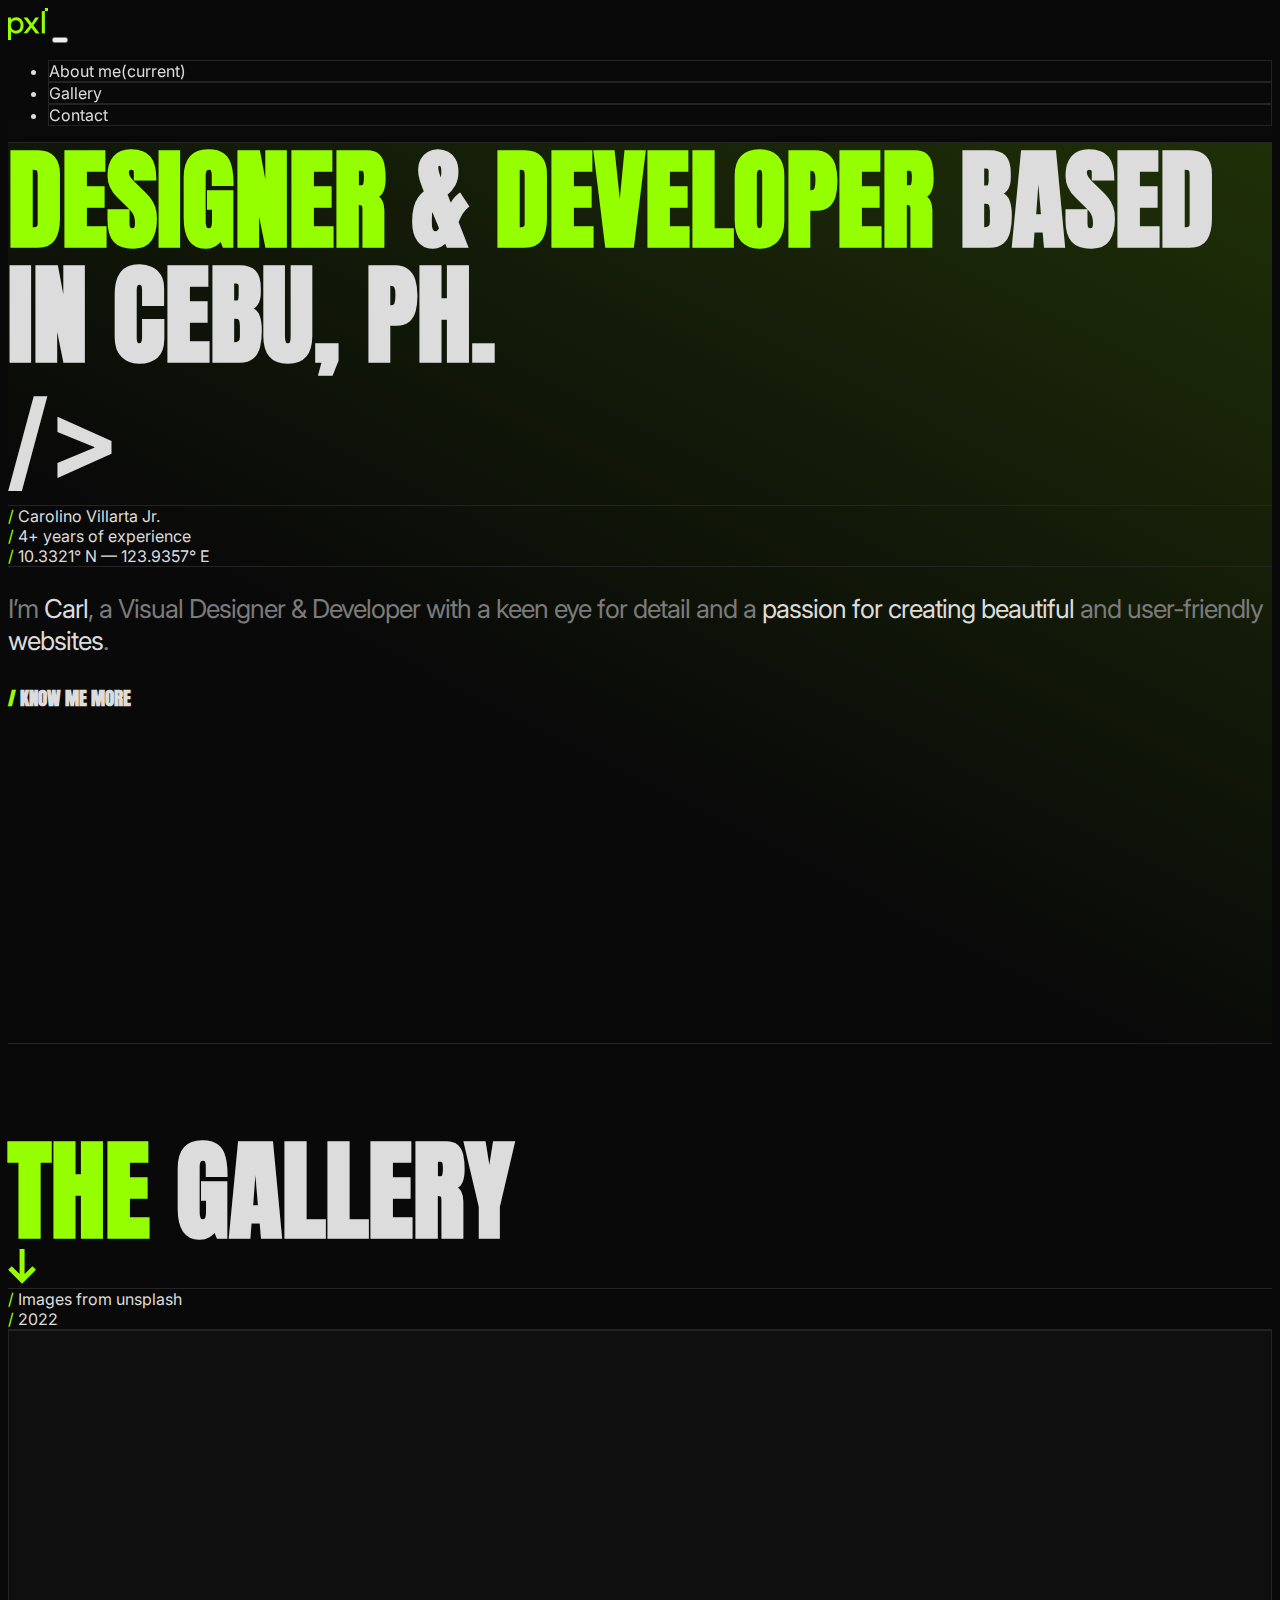
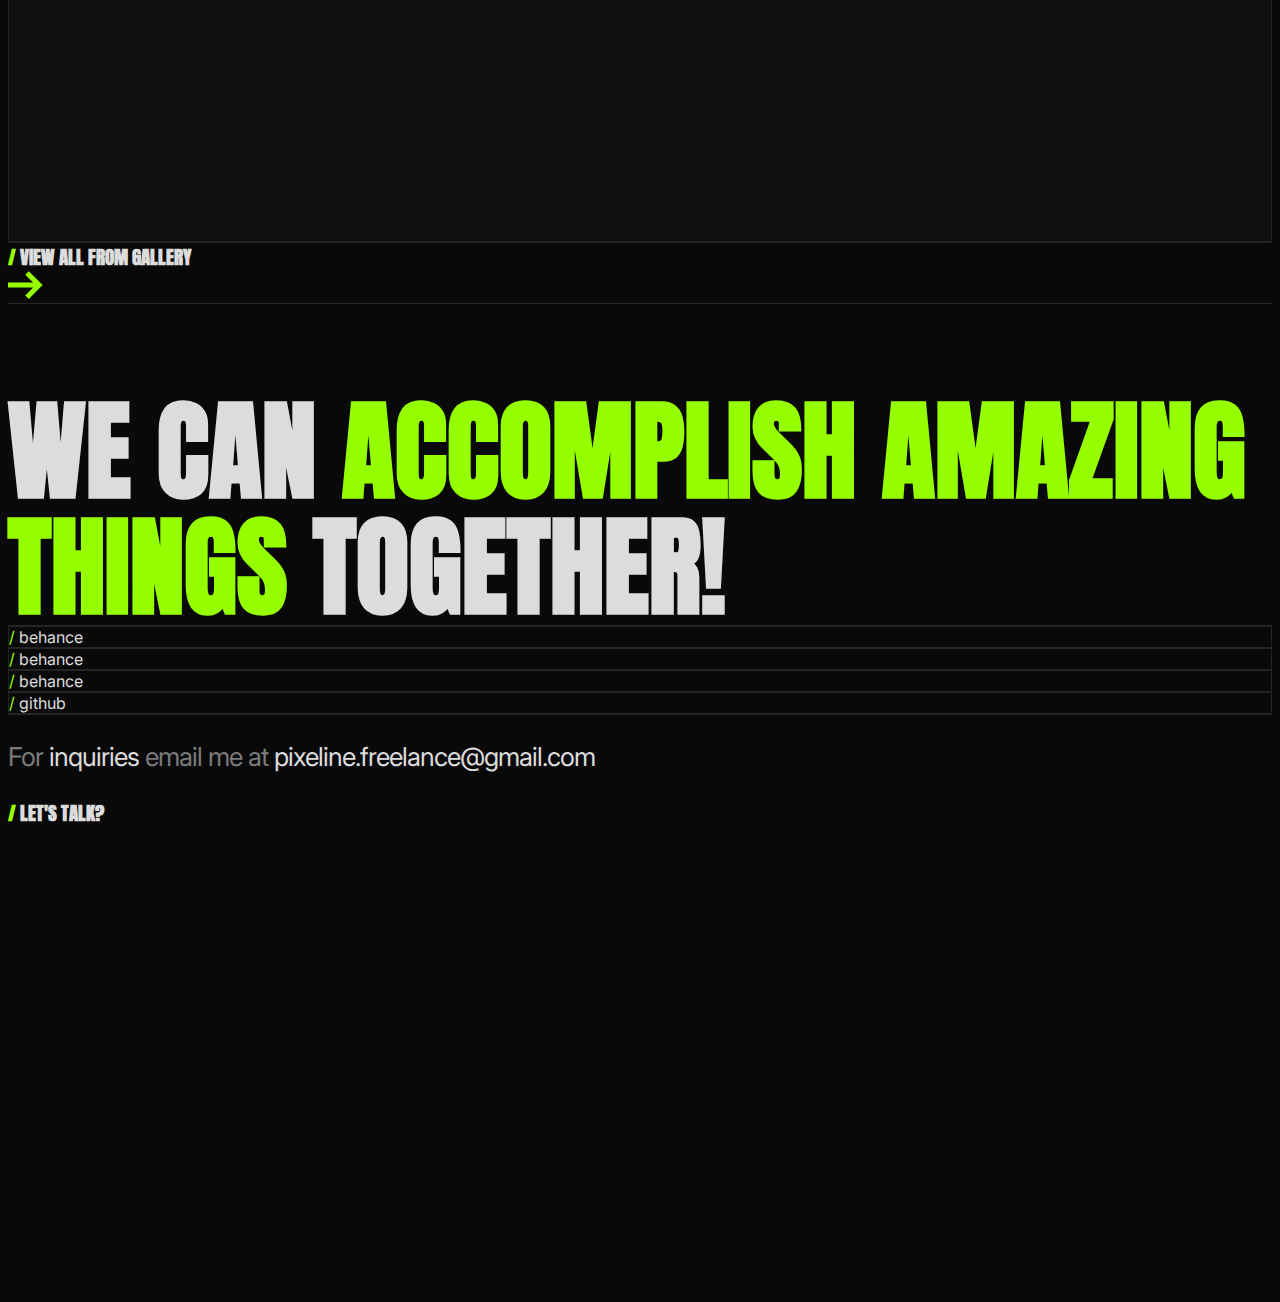
==== index.html @ 19b377ad "Added code" ====
<!DOCTYPE html>
<html>
  <head>
    <!-- Required meta tags -->
    <meta charset="utf-8" />
    <meta
      name="viewport"
      content="width=device-width, initial-scale=1, shrink-to-fit=no"
    />

    <!-- Bootstrap CSS -->
    <link
      rel="stylesheet"
      href="https://cdn.jsdelivr.net/npm/bootstrap@4.6.2/dist/css/bootstrap.min.css"
      integrity="sha384-xOolHFLEh07PJGoPkLv1IbcEPTNtaed2xpHsD9ESMhqIYd0nLMwNLD69Npy4HI+N"
      crossorigin="anonymous"
    />
    <!-- End of Bootstrap CSS -->

    <!-- Google font links -->
    <link rel="preconnect" href="https://fonts.googleapis.com" />
    <link rel="preconnect" href="https://fonts.gstatic.com" crossorigin />
    <link
      href="https://fonts.googleapis.com/css2?family=Inter:wght@400&display=swap"
      rel="stylesheet"
    />
    <link
      href="https://fonts.googleapis.com/css2?family=Anton&display=swap"
      rel="stylesheet"
    />
    <!-- End of Google font links -->

    <!-- Custom CSS -->
    <link rel="stylesheet" href="./style.css" />
    <!-- End of Custom CSS -->

    <title>Developer Portfolio</title>
  </head>
  <body>
    <!-- Navigation -->
    <nav
      class="navbar navbar-expand-lg navbar-dark border-bottom py-md-3 px-md-5 p-4 fixed-top"
    >
      <a class="navbar-brand" href="#"
        ><img src="./assets/icons/logo.svg" alt="Logo"
      /></a>
      <button
        class="navbar-toggler"
        type="button"
        data-toggle="collapse"
        data-target="#navbarNav"
        aria-controls="navbarNav"
        aria-expanded="false"
        aria-label="Toggle navigation"
      >
        <span class="navbar-toggler-icon"></span>
      </button>
      <div class="collapse navbar-collapse" id="navbarNav">
        <ul class="navbar-nav ml-auto text-uppercase">
          <li class="nav-item border rounded-pill px-2">
            <a class="nav-link" href="#"
              >About me<span class="sr-only">(current)</span></a
            >
          </li>
          <li class="nav-item border rounded-pill px-2">
            <a class="nav-link" href="#gallery">Gallery </a>
          </li>
          <li class="nav-item border rounded-pill px-2">
            <a class="nav-link" href="#contact">Contact</a>
          </li>
        </ul>
      </div>
    </nav>
    <!-- End of Navigation -->

    <!-- Landing page -->
    <section
      id="landing-page"
      class="d-flex flex-column justify-content-end border-bottom h-full"
    >
      <div class="">
        <!-- Big Heading -->
        <div class="p-md-5 p-4">
          <div class="d-flex justify-content-between align-items-center">
            <h1 class="text-wrap">
              <span class="color-primary">Designer</span> &
              <span class="color-primary">Developer</span>
              Based in Cebu, Ph.
            </h1>
            <span class="closing-tag d-none d-lg-inline">/></span>
          </div>
          <!-- <div class="d-flex justify-content-between align-items-center">
            <h1>Based in Cebu, Ph.</h1>
            
          </div> -->
        </div>
        <!-- End of Big Heading -->

        <!-- Details -->
        <div class="container-fluid text-uppercase">
          <div class="px-md-5 py-md-3 p-4 border-top-bottom row">
            <div class="col-md-3 p-0">
              <span class="color-primary">/</span> Carolino Villarta Jr.
            </div>
            <div class="col-md-6 px-0 px-md-3">
              <span class="color-primary">/</span> 4+ years of experience
            </div>
            <div class="col-md-3 text-md-right p-0">
              <span class="color-primary">/</span> 10.3321° N — 123.9357° E
            </div>
          </div>
        </div>
        <!-- End of Details -->

        <!-- Short Description -->
        <div class="container-fluid py-5">
          <div class="row px-md-5 px-4 d-flex align-items-center">
            <div class="col-lg-4 col-md-8 col-12 p-0">
              <p>
                I’m <span class="text-highlight">Carl</span>, a Visual Designer
                & Developer with a keen eye for detail and a
                <span class="text-highlight"
                  >passion for creating beautiful</span
                >
                and user-friendly <span class="text-highlight">websites</span>.
              </p>
            </div>
            <div class="col-lg-8 col-md-4 col-12 p-0">
              <h3 class="text-md-right">
                <a href=""><span class="color-primary">/</span> Know me more</a>
              </h3>
            </div>
          </div>
        </div>
        <!-- End of Short Description -->
      </div>

      <!-- <div class="text-banner">
        <h3 class="p-2">
          available for freelance work • available for freelance work •
          available for freelance work • available for freelance work •
          available for freelance work • available for freelance work •
        </h3>
      </div> -->
    </section>
    <!-- End of Landing page -->

    <!-- Gallery -->
    <section id="gallery" class="heading-padding">
      <div class="row p-md-5 p-4 d-flex align-items-center">
        <div class="col-md-6 col-12 pb-md-0 pb-3">
          <h1 class=""><span class="color-primary">the</span> gallery</h1>
        </div>
        <div class="col-md-6 d-none d-lg-inline text-md-right">
          <img src="./assets/icons/arrow-down.svg" alt="Arrow down" />
        </div>
      </div>

      <!-- Details -->
      <div class="container-fluid text-uppercase">
        <div class="px-md-5 py-md-3 p-4 border-top-bottom row">
          <div class="col-md-6 p-0">
            <span class="color-primary">/</span> Images from unsplash
          </div>

          <div class="col-md-6 text-md-right p-0">
            <span class="color-primary">/</span> 2022
          </div>
        </div>
      </div>
      <!-- End of Details -->

      <!-- Gallery Images -->
      <div class="container-fluid">
        <!-- row 1 -->
        <div class="row px-md-5 py-md-5">
          <div class="col-md-6 col-lg-3 p-lg-3 p-4">
            <div class="border gallery-card rounded d-flex p-4">
              <div class="w-100 h-100 bg-light rounded gallery-card-item">
                <img
                  class="img-fluid"
                  src="https://images.unsplash.com/photo-1643914543607-7f755947dd70?ixlib=rb-4.0.3&ixid=MnwxMjA3fDB8MHxwaG90by1wYWdlfHx8fGVufDB8fHx8&auto=format&fit=crop&w=764&q=80"
                  alt=""
                />
              </div>
            </div>
          </div>
          <div class="col-md-6 col-lg-3 p-lg-3 p-4">
            <div class="border gallery-card rounded d-flex p-4">
              <div class="w-100 h-100 bg-light rounded gallery-card-item">
                <img
                  class="img-fluid"
                  src="https://images.unsplash.com/photo-1650229785916-2cbfe89c72c8?ixlib=rb-4.0.3&ixid=MnwxMjA3fDB8MHxwaG90by1wYWdlfHx8fGVufDB8fHx8&auto=format&fit=crop&w=764&q=80"
                  alt=""
                />
              </div>
            </div>
          </div>
          <div class="col-md-6 col-lg-3 p-lg-3 p-4">
            <div class="border gallery-card rounded d-flex p-4">
              <div class="w-100 h-100 bg-light rounded gallery-card-item">
                <img
                  class="img-fluid"
                  src="https://images.unsplash.com/photo-1656761185428-951b06621492?ixlib=rb-4.0.3&ixid=MnwxMjA3fDB8MHxwaG90by1wYWdlfHx8fGVufDB8fHx8&auto=format&fit=crop&w=687&q=80"
                  alt=""
                />
              </div>
            </div>
          </div>
          <!-- End of row 1 -->

          <div class="col-md-6 col-lg-3 p-lg-3 p-4">
            <div class="border gallery-card rounded d-flex p-4">
              <div class="w-100 h-100 bg-light rounded gallery-card-item">
                <img
                  class="img-fluid"
                  src="https://images.unsplash.com/photo-1657456621506-76924543dbca?ixlib=rb-4.0.3&ixid=MnwxMjA3fDB8MHxwaG90by1wYWdlfHx8fGVufDB8fHx8&auto=format&fit=crop&w=880&q=80"
                  alt=""
                />
              </div>
            </div>
          </div>
          <div class="col-md-6 col-lg-3 p-lg-3 p-4">
            <div class="border gallery-card rounded d-flex p-4">
              <div class="w-100 h-100 bg-light rounded gallery-card-item">
                <img
                  class="img-fluid"
                  src="https://images.unsplash.com/photo-1658498042419-be460a938f93?ixlib=rb-4.0.3&ixid=MnwxMjA3fDB8MHxwaG90by1wYWdlfHx8fGVufDB8fHx8&auto=format&fit=crop&w=687&q=80"
                  alt=""
                />
              </div>
            </div>
          </div>
          <div class="col-md-6 col-lg-3 p-lg-3 p-4">
            <div class="border gallery-card rounded d-flex p-4">
              <div class="w-100 h-100 bg-light rounded gallery-card-item">
                <img
                  class="img-fluid"
                  src=" https://images.unsplash.com/photo-1679329614246-f099ba78c6aa?ixlib=rb-4.0.3&ixid=MnwxMjA3fDB8MHxwaG90by1wYWdlfHx8fGVufDB8fHx8&auto=format&fit=crop&w=687&q=80"
                  alt=""
                />
              </div>
            </div>
          </div>
          <div class="col-md-6 col-lg-3 p-lg-3 p-4">
            <div class="border gallery-card rounded d-flex p-4">
              <div class="w-100 h-100 bg-light rounded gallery-card-item">
                <img
                  class="img-fluid"
                  src=" https://images.unsplash.com/photo-1627012441283-79151a20adf6?ixlib=rb-4.0.3&ixid=MnwxMjA3fDB8MHxwaG90by1wYWdlfHx8fGVufDB8fHx8&auto=format&fit=crop&w=767&q=80"
                  alt=""
                />
              </div>
            </div>
          </div>
          <div class="col-md-6 col-lg-3 p-lg-3 p-4">
            <div class="border gallery-card rounded d-flex p-4">
              <div class="w-100 h-100 bg-light rounded gallery-card-item">
                <img
                  class="img-fluid"
                  src=" https://images.unsplash.com/photo-1650756697432-98d1a1448cab?ixlib=rb-4.0.3&ixid=MnwxMjA3fDB8MHxwaG90by1wYWdlfHx8fGVufDB8fHx8&auto=format&fit=crop&w=764&q=80"
                  alt=""
                />
              </div>
            </div>
          </div>
        </div>
      </div>
      <!-- End of Gallery Images -->

      <!-- Details -->
      <div class="container-fluid text-uppercase">
        <div
          class="px-md-5 py-md-4 p-4 border-top-bottom row d-flex justify-content-between"
        >
          <div class=""></div>
          <h3>
            <a href=""
              ><span class="color-primary">/</span> View all from gallery</a
            >
          </h3>
          <div class="">
            <img src="./assets/icons/arrow-right.svg" alt="Arrow down" />
          </div>
        </div>
      </div>
      <!-- End of Details -->
    </section>
    <!-- End of Gallery -->

    <!-- Contact -->
    <section
      id="contact"
      class="heading-padding d-flex flex-column justify-content-between h-full"
    >
      <div class="pb-5">
        <!-- Big Heading -->
        <div class="p-md-5 p-4">
          <h1 class="text-wrap text-center">
            We can
            <span class="color-primary">accomplish amazing things</span>
            together!
          </h1>

          <!-- <div class="d-flex justify-content-between align-items-center">
            <h1>Based in Cebu, Ph.</h1>
            
          </div> -->
        </div>
        <!-- End of Big Heading -->

        <!-- Details -->
        <div class="container-fluid text-uppercase">
          <div class="px-md-5 py-md-3 p-4 border-top-bottom row">
            <div class="col-md-6 col-12 text-md-right border p-0">
              <div class="mr-5">
                <span class="color-primary">/</span> behance
              </div>
            </div>
            <div class="col-md-6 col-12 text-md-right border p-0">
              <div class="mr-5">
                <span class="color-primary">/</span> behance
              </div>
            </div>
            <div class="col-md-6 col-12 text-md-right border p-0">
              <div class="mr-5">
                <span class="color-primary">/</span> behance
              </div>
            </div>
            <div class="col-md-6 col-12 text-md-right border p-0">
              <span class="color-primary">/</span> github
            </div>
          </div>
        </div>
        <!-- End of Details -->
      </div>

      <!-- Short Description -->
      <div class="container-fluid pb-5">
        <div class="row px-md-5 px-4 d-flex align-items-center">
          <div class="col-lg-4 col-md-8 col-12 p-0">
            <p>
              For <span class="text-highlight">inquiries</span> email me at
              <span class="text-highlight">pixeline.freelance@gmail.com</span>
            </p>
          </div>
          <div class="col-lg-8 col-md-4 col-12 p-0">
            <h3 class="text-md-right">
              <a href=""><span class="color-primary">/</span> Let's talk?</a>
            </h3>
          </div>
        </div>
      </div>
      <!-- End of Short Description -->
    </section>
    <!-- End of Contact -->

    <!-- Javascript Links -->
    <script
      src="https://cdn.jsdelivr.net/npm/jquery@3.5.1/dist/jquery.slim.min.js"
      integrity="sha384-DfXdz2htPH0lsSSs5nCTpuj/zy4C+OGpamoFVy38MVBnE+IbbVYUew+OrCXaRkfj"
      crossorigin="anonymous"
    ></script>
    <script
      src="https://cdn.jsdelivr.net/npm/bootstrap@4.6.2/dist/js/bootstrap.bundle.min.js"
      integrity="sha384-Fy6S3B9q64WdZWQUiU+q4/2Lc9npb8tCaSX9FK7E8HnRr0Jz8D6OP9dO5Vg3Q9ct"
      crossorigin="anonymous"
    ></script>
    <!-- End of Javascript Links -->
  </body>
</html>
---- style.css ----
/* CSS Variables */
:root {
  --dark: #090909;
  --light: #dcdcdc;
  --border: #242424;
  --primary: #95ff00;
  --muted: #7b7b7b;
  --image-card-bg: #0f0f0f;

  --border-value: 1px;

  --bg-image: url("./assets/backgrounds/gradient-bg.svg");
}
/* End of CSS variables */

*,
html {
  scroll-behavior: smooth !important;
}

body {
  background-color: var(--dark);
  font-family: "Inter", sans-serif;
  color: var(--light);
  overflow-x: hidden;
}

h1,
h2,
h3 {
  font-family: "Anton", sans-serif;
  text-transform: uppercase;
  margin: 0;
}

a {
  color: inherit;
  text-decoration: inherit;
  transition: all 0.5s ease-out;
}

a:hover {
  color: var(--primary);
  text-decoration: inherit;
}

p {
  font-size: 26px;
  color: var(--muted);
  line-height: 125%;
  letter-spacing: -1px;
}

h1 {
  font-size: clamp(70px, 8.5vw, 9vw);
  line-height: 106%;
}

/* Custom utility classes */
.color-primary {
  color: var(--primary);
}

.color-border {
  color: var(--border);
}

.color-muted {
  color: var(--muted);
}

.border-top-bottom {
  border-top: var(--border-value) solid var(--border) !important;
  border-bottom: var(--border-value) solid var(--border) !important;
}

.text-banner {
  background-color: var(--primary);
  color: var(--dark);
  white-space: nowrap;
}

.text-highlight {
  color: var(--light);
}

.h-full {
  min-height: 100vh;
}

.text-link {
  color: var(--border);
}

.closing-tag {
  font-family: "Inter", sans-serif;
  font-size: clamp(90px, 8.5vw, 9vw);
  font-weight: bold;
}

.heading-padding-xl {
  padding-top: 20vh;
}

.heading-padding {
  padding-top: 10vh;
}

.aspect-ration1x1 {
  aspect-ratio: 1 / 1;
}
/* End of Custom utility classes */

/* Navbar customization */
.navbar {
  background: transparent;
  backdrop-filter: blur(10px);
}

.nav-item:hover {
  background-color: var(--muted);
}

.navbar .nav-link {
  color: var(--light) !important;
}

.border {
  border: var(--border-value) solid var(--border) !important;
}

.border-bottom {
  border-bottom: var(--border-value) solid var(--border) !important;
}
/* End of Navbar customization */

/* Landing Page customization */
#landing-page {
  background: rgb(149, 255, 0);
  background: linear-gradient(
    207deg,
    rgba(149, 255, 0, 0.15730042016806722) 0%,
    rgba(9, 9, 9, 1) 63%
  );
}
/* End of Landing page customization */

/* Gallery customization */
.gallery-card {
  background-color: var(--image-card-bg);

  aspect-ratio: 1 / 1;
}

.gallery-card-item {
  overflow: hidden;
}
/* Gallery */
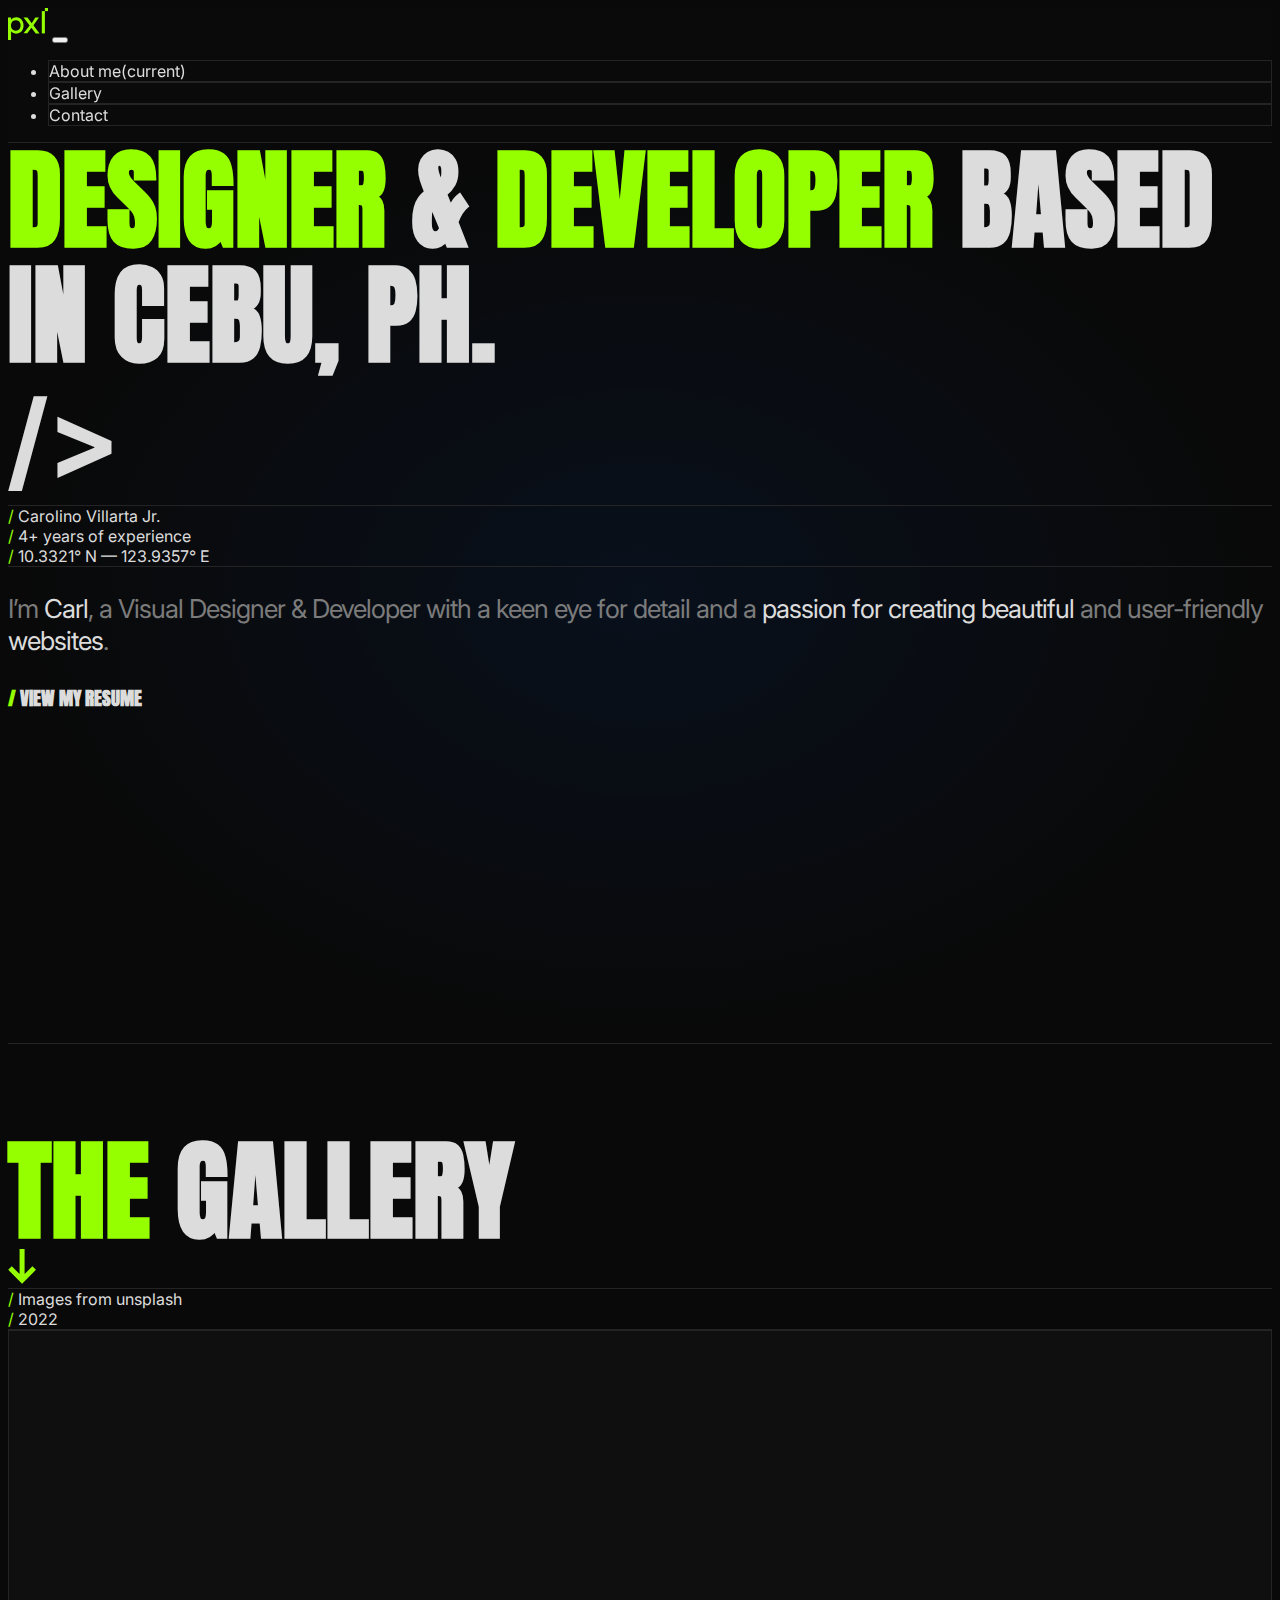
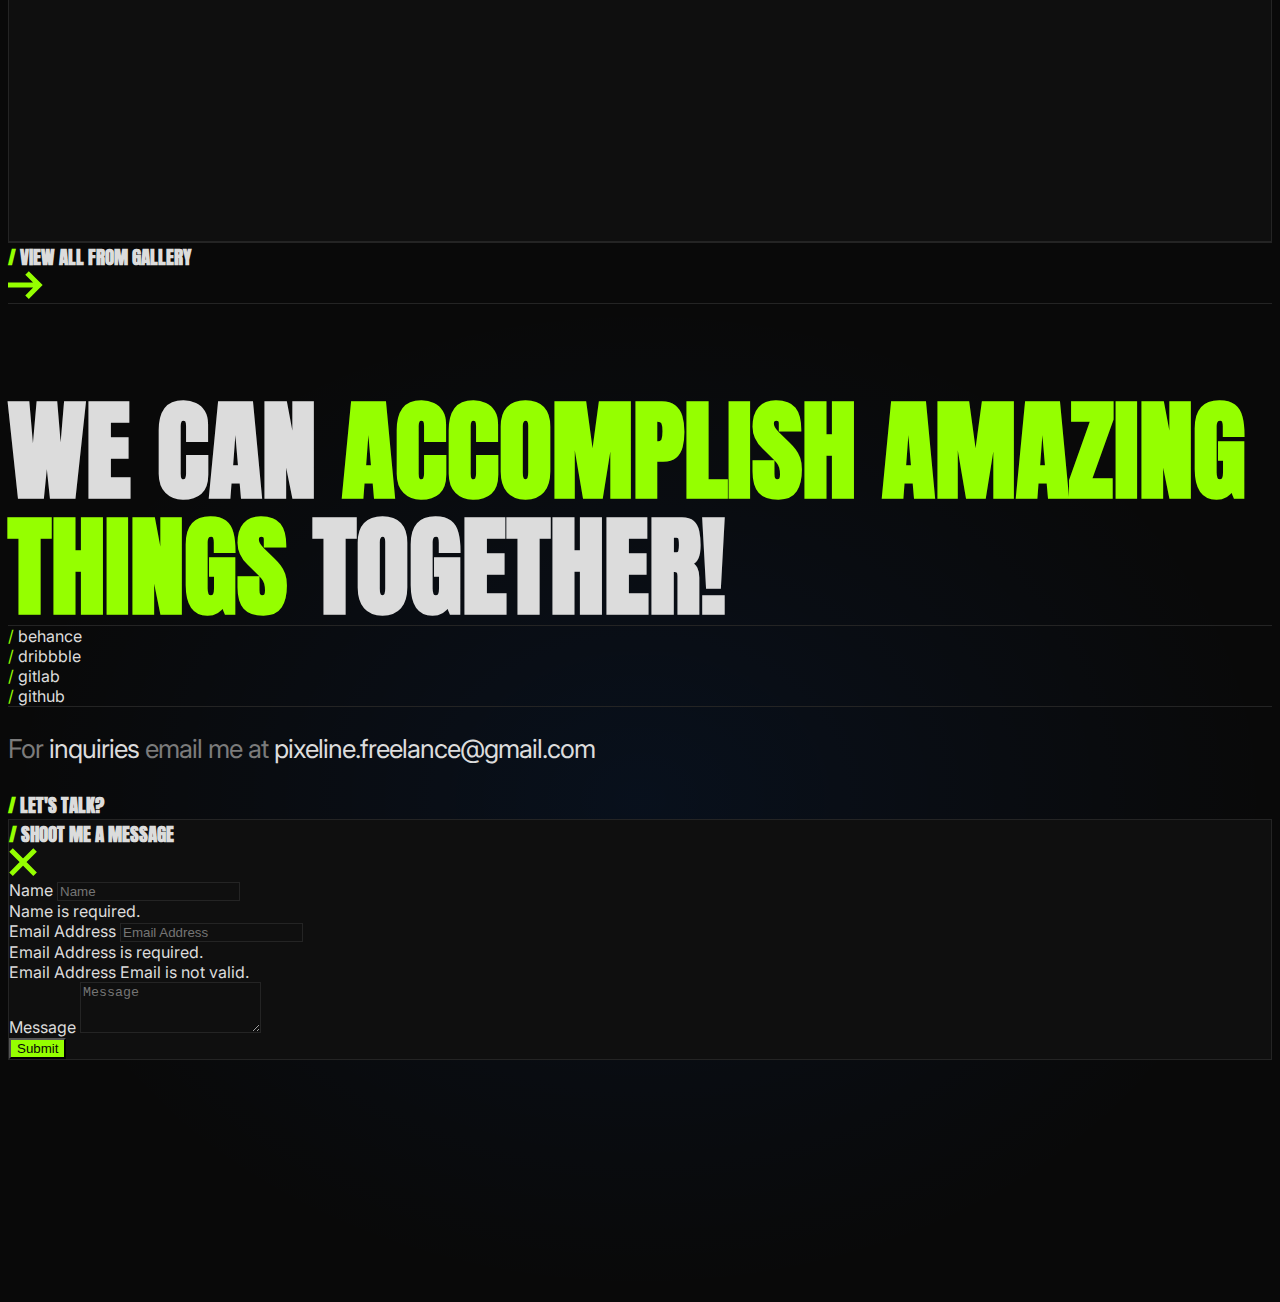
==== commit bcc15de6: "Few changes" ====
--- a/index.html
+++ b/index.html
@@ -73,16 +73,36 @@
     </nav>
     <!-- End of Navigation -->
 
-    <!-- Landing page -->
+    <!-- landing page section -->
+    <!-- <section id="landing-page">
+      <div
+        class="p-md-5 p-4 d-flex flex-column justify-content-end align-items-end h-full gradient-bg"
+      >
+        <div class="m-auto position-relative">
+          <h1 class="text-wrap main-heading text-center">
+            <span class="color-primary">hey</span> i'm Carl
+          </h1>
+          <h1 class="text-wrap main-heading text-center">
+            Glad<span class="color-primary"> You're here!</span>
+          </h1>
+
+          <div class="position-absolute ball">
+            <img class="img-fluid" src="./assets/backgrounds/ball.png" alt="" />
+          </div>
+        </div>
+      </div>
+    </section> -->
+    <!-- end of landing page section -->
+
+    <!-- About me page -->
     <section
-      id="landing-page"
-      class="d-flex flex-column justify-content-end border-bottom h-full"
+      class="gradient-bg d-flex flex-column justify-content-end border-bottom h-full"
     >
       <div class="">
         <!-- Big Heading -->
         <div class="p-md-5 p-4">
           <div class="d-flex justify-content-between align-items-center">
-            <h1 class="text-wrap">
+            <h1 class="text-wrap main-heading">
               <span class="color-primary">Designer</span> &
               <span class="color-primary">Developer</span>
               Based in Cebu, Ph.
@@ -106,7 +126,12 @@
               <span class="color-primary">/</span> 4+ years of experience
             </div>
             <div class="col-md-3 text-md-right p-0">
-              <span class="color-primary">/</span> 10.3321° N — 123.9357° E
+              <a
+                href="https://earth.google.com/web/search/mandaue+city+cebu/@10.345639,123.94501103,13.56508065a,18311.46739491d,35y,0h,0t,0r/data=CnwaUhJMCiUweDMzYTk5ODg5NjgwY2VlZmQ6MHhhOWY5MTFhMWY1ZGRhNTcyGZNGFnoOqiRAIQmbS7vi-15AKhFtYW5kYXVlIGNpdHkgY2VidRgCIAEiJgokCQo40Cu8qTVAEQk40Cu8qTXAGcBHt9jqihTAITOxWNbvPFvA"
+                target="_blank"
+                ><span class="color-primary">/</span> 10.3321° N — 123.9357°
+                E</a
+              >
             </div>
           </div>
         </div>
@@ -115,7 +140,7 @@
         <!-- Short Description -->
         <div class="container-fluid py-5">
           <div class="row px-md-5 px-4 d-flex align-items-center">
-            <div class="col-lg-4 col-md-8 col-12 p-0">
+            <div class="col-lg-4 col-md-12 col-12 p-0">
               <p>
                 I’m <span class="text-highlight">Carl</span>, a Visual Designer
                 & Developer with a keen eye for detail and a
@@ -125,16 +150,241 @@
                 and user-friendly <span class="text-highlight">websites</span>.
               </p>
             </div>
-            <div class="col-lg-8 col-md-4 col-12 p-0">
-              <h3 class="text-md-right">
-                <a href=""><span class="color-primary">/</span> Know me more</a>
+            <div class="col-lg-8 col-md-12 col-12 p-0 pt-lg-0 pt-4">
+              <h3 class="text-lg-right">
+                <a
+                  href="https://drive.google.com/drive/folders/1OAv6igCFu5bF5iJ3dt7A-VtAaoYeaQaH"
+                  target="_blank"
+                  ><span class="color-primary">/</span> View my resume</a
+                >
               </h3>
             </div>
           </div>
         </div>
         <!-- End of Short Description -->
       </div>
-
+    </section>
+    <!-- End of about me page -->
+
+    <!-- Gallery -->
+    <section id="gallery" class="heading-padding">
+      <div class="row p-md-5 p-4 d-flex align-items-center">
+        <div class="col-md-10 col-12 pb-md-0 pb-3">
+          <h1 class=""><span class="color-primary">the</span> gallery</h1>
+        </div>
+        <div class="col-md-2 d-none d-md-inline text-md-right">
+          <img
+            class="img-fluid"
+            src="./assets/icons/arrow-down.svg"
+            alt="Arrow down"
+          />
+        </div>
+      </div>
+
+      <!-- Details -->
+      <div class="container-fluid text-uppercase">
+        <div class="px-md-5 py-md-3 p-4 border-top-bottom row">
+          <div class="col-md-6 p-0">
+            <span class="color-primary">/</span> Images from unsplash
+          </div>
+
+          <div class="col-md-6 text-md-right p-0">
+            <span class="color-primary">/</span> 2022
+          </div>
+        </div>
+      </div>
+      <!-- End of Details -->
+
+      <!-- Gallery Images -->
+      <div class="container-fluid">
+        <!-- row 1 -->
+        <div class="row px-md-5 py-md-5">
+          <div class="col-md-6 col-lg-3 p-lg-3 p-4">
+            <div class="border gallery-card rounded d-flex p-4">
+              <div class="w-100 h-100 bg-light rounded gallery-card-item">
+                <img
+                  class="img-fluid"
+                  src="https://images.unsplash.com/photo-1643914543607-7f755947dd70?ixlib=rb-4.0.3&ixid=MnwxMjA3fDB8MHxwaG90by1wYWdlfHx8fGVufDB8fHx8&auto=format&fit=crop&w=764&q=80"
+                  alt=""
+                />
+              </div>
+            </div>
+          </div>
+          <div class="col-md-6 col-lg-3 p-lg-3 p-4">
+            <div class="border gallery-card rounded d-flex p-4">
+              <div class="w-100 h-100 bg-light rounded gallery-card-item">
+                <img
+                  class="img-fluid"
+                  src="https://images.unsplash.com/photo-1650229785916-2cbfe89c72c8?ixlib=rb-4.0.3&ixid=MnwxMjA3fDB8MHxwaG90by1wYWdlfHx8fGVufDB8fHx8&auto=format&fit=crop&w=764&q=80"
+                  alt=""
+                />
+              </div>
+            </div>
+          </div>
+          <div class="col-md-6 col-lg-3 p-lg-3 p-4">
+            <div class="border gallery-card rounded d-flex p-4">
+              <div class="w-100 h-100 bg-light rounded gallery-card-item">
+                <img
+                  class="img-fluid"
+                  src="https://images.unsplash.com/photo-1656761185428-951b06621492?ixlib=rb-4.0.3&ixid=MnwxMjA3fDB8MHxwaG90by1wYWdlfHx8fGVufDB8fHx8&auto=format&fit=crop&w=687&q=80"
+                  alt=""
+                />
+              </div>
+            </div>
+          </div>
+          <!-- End of row 1 -->
+
+          <div class="col-md-6 col-lg-3 p-lg-3 p-4">
+            <div class="border gallery-card rounded d-flex p-4">
+              <div class="w-100 h-100 bg-light rounded gallery-card-item">
+                <img
+                  class="img-fluid"
+                  src="https://images.unsplash.com/photo-1657456621506-76924543dbca?ixlib=rb-4.0.3&ixid=MnwxMjA3fDB8MHxwaG90by1wYWdlfHx8fGVufDB8fHx8&auto=format&fit=crop&w=880&q=80"
+                  alt=""
+                />
+              </div>
+            </div>
+          </div>
+          <div class="col-md-6 col-lg-3 p-lg-3 p-4">
+            <div class="border gallery-card rounded d-flex p-4">
+              <div class="w-100 h-100 bg-light rounded gallery-card-item">
+                <img
+                  class="img-fluid"
+                  src="https://images.unsplash.com/photo-1658498042419-be460a938f93?ixlib=rb-4.0.3&ixid=MnwxMjA3fDB8MHxwaG90by1wYWdlfHx8fGVufDB8fHx8&auto=format&fit=crop&w=687&q=80"
+                  alt=""
+                />
+              </div>
+            </div>
+          </div>
+          <div class="col-md-6 col-lg-3 p-lg-3 p-4">
+            <div class="border gallery-card rounded d-flex p-4">
+              <div class="w-100 h-100 bg-light rounded gallery-card-item">
+                <img
+                  class="img-fluid"
+                  src=" https://images.unsplash.com/photo-1679329614246-f099ba78c6aa?ixlib=rb-4.0.3&ixid=MnwxMjA3fDB8MHxwaG90by1wYWdlfHx8fGVufDB8fHx8&auto=format&fit=crop&w=687&q=80"
+                  alt=""
+                />
+              </div>
+            </div>
+          </div>
+          <div class="col-md-6 col-lg-3 p-lg-3 p-4 d-none d-md-block">
+            <div class="border gallery-card rounded d-flex p-4">
+              <div class="w-100 h-100 bg-light rounded gallery-card-item">
+                <img
+                  class="img-fluid"
+                  src=" https://images.unsplash.com/photo-1627012441283-79151a20adf6?ixlib=rb-4.0.3&ixid=MnwxMjA3fDB8MHxwaG90by1wYWdlfHx8fGVufDB8fHx8&auto=format&fit=crop&w=767&q=80"
+                  alt=""
+                />
+              </div>
+            </div>
+          </div>
+          <div class="col-md-6 col-lg-3 p-lg-3 p-4 d-none d-md-block">
+            <div class="border gallery-card rounded d-flex p-4">
+              <div class="w-100 h-100 bg-light rounded gallery-card-item">
+                <img
+                  class="img-fluid"
+                  src=" https://images.unsplash.com/photo-1650756697432-98d1a1448cab?ixlib=rb-4.0.3&ixid=MnwxMjA3fDB8MHxwaG90by1wYWdlfHx8fGVufDB8fHx8&auto=format&fit=crop&w=764&q=80"
+                  alt=""
+                />
+              </div>
+            </div>
+          </div>
+        </div>
+      </div>
+      <!-- End of Gallery Images -->
+
+      <!-- Details -->
+      <div class="container-fluid text-uppercase">
+        <div
+          class="px-md-5 py-md-4 p-4 border-top-bottom row d-flex justify-content-center justify-content-md-between"
+        >
+          <div class="d-none d-md-inline"></div>
+          <h3>
+            <a href="./gallery.html"
+              ><span class="color-primary">/</span> View all from gallery</a
+            >
+          </h3>
+          <div class="d-none d-md-inline">
+            <a href="./gallary.html">
+              <img
+                class="img-fluid"
+                src="./assets/icons/arrow-right.svg"
+                alt="Arrow down"
+            /></a>
+          </div>
+        </div>
+      </div>
+      <!-- End of Details -->
+    </section>
+    <!-- End of Gallery -->
+
+    <!-- Contact -->
+    <section
+      id="contact"
+      class="gradient-bg heading-padding d-flex flex-column justify-content-between h-full"
+    >
+      <div class="pb-5">
+        <!-- Big Heading -->
+        <div class="p-md-5 p-4">
+          <h1 class="text-wrap text-md-center">
+            We can
+            <span class="color-primary">accomplish amazing things</span>
+            together!
+          </h1>
+        </div>
+        <!-- End of Big Heading -->
+
+        <!-- Details -->
+        <div class="container-fluid text-uppercase">
+          <div class="px-md-5 py-md-3 p-4 border-top-bottom row">
+            <div class="col-md-3 col-6 p-0">
+              <a href="https://www.behance.net/pixelinedesign" target="_blank"
+                ><span class="color-primary">/</span> behance</a
+              >
+            </div>
+            <div class="col-md-3 col-6 px-0 px-md-3 text-md-left text-right">
+              <a href="https://dribbble.com/Pixeline" target="_blank"
+                ><span class="color-primary">/</span> dribbble</a
+              >
+            </div>
+            <div class="col-md-3 col-6 px-0 px-md-3 text-md-right">
+              <a href="https://gitlab.com/DevCarl" target="_blank"
+                ><span class="color-primary">/</span> gitlab</a
+              >
+            </div>
+            <div class="col-md-3 col-6 text-right p-0">
+              <a href="https://github.com/Lothem0827" target="_blank"
+                ><span class="color-primary">/</span> github</a
+              >
+            </div>
+          </div>
+        </div>
+        <!-- End of Details -->
+      </div>
+
+      <!-- Short Description -->
+      <div class="container-fluid pb-5">
+        <div class="row px-md-5 px-4 d-flex align-items-center">
+          <div class="col-lg-4 col-md-8 col-12 p-0">
+            <p>
+              For <span class="text-highlight">inquiries</span> email me at
+              <a href="mailto: pixeline.freelance@gmail.com"
+                ><span class="text-highlight"
+                  >pixeline.freelance@gmail.com</span
+                ></a
+              >
+            </p>
+          </div>
+          <div class="col-lg-8 col-md-4 col-12 p-0">
+            <h3 class="text-md-right">
+              <a type="button" data-toggle="modal" data-target="#exampleModal"
+                ><span class="color-primary">/</span> Let's talk?</a
+              >
+            </h3>
+          </div>
+        </div>
+      </div>
+      <!-- End of Short Description -->
       <!-- <div class="text-banner">
         <h3 class="p-2">
           available for freelance work • available for freelance work •
@@ -142,216 +392,104 @@
           available for freelance work • available for freelance work •
         </h3>
       </div> -->
-    </section>
-    <!-- End of Landing page -->
-
-    <!-- Gallery -->
-    <section id="gallery" class="heading-padding">
-      <div class="row p-md-5 p-4 d-flex align-items-center">
-        <div class="col-md-6 col-12 pb-md-0 pb-3">
-          <h1 class=""><span class="color-primary">the</span> gallery</h1>
-        </div>
-        <div class="col-md-6 d-none d-lg-inline text-md-right">
-          <img src="./assets/icons/arrow-down.svg" alt="Arrow down" />
-        </div>
-      </div>
-
-      <!-- Details -->
-      <div class="container-fluid text-uppercase">
-        <div class="px-md-5 py-md-3 p-4 border-top-bottom row">
-          <div class="col-md-6 p-0">
-            <span class="color-primary">/</span> Images from unsplash
-          </div>
-
-          <div class="col-md-6 text-md-right p-0">
-            <span class="color-primary">/</span> 2022
-          </div>
-        </div>
-      </div>
-      <!-- End of Details -->
-
-      <!-- Gallery Images -->
-      <div class="container-fluid">
-        <!-- row 1 -->
-        <div class="row px-md-5 py-md-5">
-          <div class="col-md-6 col-lg-3 p-lg-3 p-4">
-            <div class="border gallery-card rounded d-flex p-4">
-              <div class="w-100 h-100 bg-light rounded gallery-card-item">
-                <img
-                  class="img-fluid"
-                  src="https://images.unsplash.com/photo-1643914543607-7f755947dd70?ixlib=rb-4.0.3&ixid=MnwxMjA3fDB8MHxwaG90by1wYWdlfHx8fGVufDB8fHx8&auto=format&fit=crop&w=764&q=80"
-                  alt=""
-                />
-              </div>
-            </div>
-          </div>
-          <div class="col-md-6 col-lg-3 p-lg-3 p-4">
-            <div class="border gallery-card rounded d-flex p-4">
-              <div class="w-100 h-100 bg-light rounded gallery-card-item">
-                <img
-                  class="img-fluid"
-                  src="https://images.unsplash.com/photo-1650229785916-2cbfe89c72c8?ixlib=rb-4.0.3&ixid=MnwxMjA3fDB8MHxwaG90by1wYWdlfHx8fGVufDB8fHx8&auto=format&fit=crop&w=764&q=80"
-                  alt=""
-                />
-              </div>
-            </div>
-          </div>
-          <div class="col-md-6 col-lg-3 p-lg-3 p-4">
-            <div class="border gallery-card rounded d-flex p-4">
-              <div class="w-100 h-100 bg-light rounded gallery-card-item">
-                <img
-                  class="img-fluid"
-                  src="https://images.unsplash.com/photo-1656761185428-951b06621492?ixlib=rb-4.0.3&ixid=MnwxMjA3fDB8MHxwaG90by1wYWdlfHx8fGVufDB8fHx8&auto=format&fit=crop&w=687&q=80"
-                  alt=""
-                />
-              </div>
-            </div>
-          </div>
-          <!-- End of row 1 -->
-
-          <div class="col-md-6 col-lg-3 p-lg-3 p-4">
-            <div class="border gallery-card rounded d-flex p-4">
-              <div class="w-100 h-100 bg-light rounded gallery-card-item">
-                <img
-                  class="img-fluid"
-                  src="https://images.unsplash.com/photo-1657456621506-76924543dbca?ixlib=rb-4.0.3&ixid=MnwxMjA3fDB8MHxwaG90by1wYWdlfHx8fGVufDB8fHx8&auto=format&fit=crop&w=880&q=80"
-                  alt=""
-                />
-              </div>
-            </div>
-          </div>
-          <div class="col-md-6 col-lg-3 p-lg-3 p-4">
-            <div class="border gallery-card rounded d-flex p-4">
-              <div class="w-100 h-100 bg-light rounded gallery-card-item">
-                <img
-                  class="img-fluid"
-                  src="https://images.unsplash.com/photo-1658498042419-be460a938f93?ixlib=rb-4.0.3&ixid=MnwxMjA3fDB8MHxwaG90by1wYWdlfHx8fGVufDB8fHx8&auto=format&fit=crop&w=687&q=80"
-                  alt=""
-                />
-              </div>
-            </div>
-          </div>
-          <div class="col-md-6 col-lg-3 p-lg-3 p-4">
-            <div class="border gallery-card rounded d-flex p-4">
-              <div class="w-100 h-100 bg-light rounded gallery-card-item">
-                <img
-                  class="img-fluid"
-                  src=" https://images.unsplash.com/photo-1679329614246-f099ba78c6aa?ixlib=rb-4.0.3&ixid=MnwxMjA3fDB8MHxwaG90by1wYWdlfHx8fGVufDB8fHx8&auto=format&fit=crop&w=687&q=80"
-                  alt=""
-                />
-              </div>
-            </div>
-          </div>
-          <div class="col-md-6 col-lg-3 p-lg-3 p-4">
-            <div class="border gallery-card rounded d-flex p-4">
-              <div class="w-100 h-100 bg-light rounded gallery-card-item">
-                <img
-                  class="img-fluid"
-                  src=" https://images.unsplash.com/photo-1627012441283-79151a20adf6?ixlib=rb-4.0.3&ixid=MnwxMjA3fDB8MHxwaG90by1wYWdlfHx8fGVufDB8fHx8&auto=format&fit=crop&w=767&q=80"
-                  alt=""
-                />
-              </div>
-            </div>
-          </div>
-          <div class="col-md-6 col-lg-3 p-lg-3 p-4">
-            <div class="border gallery-card rounded d-flex p-4">
-              <div class="w-100 h-100 bg-light rounded gallery-card-item">
-                <img
-                  class="img-fluid"
-                  src=" https://images.unsplash.com/photo-1650756697432-98d1a1448cab?ixlib=rb-4.0.3&ixid=MnwxMjA3fDB8MHxwaG90by1wYWdlfHx8fGVufDB8fHx8&auto=format&fit=crop&w=764&q=80"
-                  alt=""
-                />
-              </div>
-            </div>
-          </div>
-        </div>
-      </div>
-      <!-- End of Gallery Images -->
-
-      <!-- Details -->
-      <div class="container-fluid text-uppercase">
-        <div
-          class="px-md-5 py-md-4 p-4 border-top-bottom row d-flex justify-content-between"
-        >
-          <div class=""></div>
-          <h3>
-            <a href=""
-              ><span class="color-primary">/</span> View all from gallery</a
-            >
-          </h3>
-          <div class="">
-            <img src="./assets/icons/arrow-right.svg" alt="Arrow down" />
-          </div>
-        </div>
-      </div>
-      <!-- End of Details -->
-    </section>
-    <!-- End of Gallery -->
-
-    <!-- Contact -->
-    <section
-      id="contact"
-      class="heading-padding d-flex flex-column justify-content-between h-full"
-    >
-      <div class="pb-5">
-        <!-- Big Heading -->
-        <div class="p-md-5 p-4">
-          <h1 class="text-wrap text-center">
-            We can
-            <span class="color-primary">accomplish amazing things</span>
-            together!
-          </h1>
-
-          <!-- <div class="d-flex justify-content-between align-items-center">
-            <h1>Based in Cebu, Ph.</h1>
-            
-          </div> -->
-        </div>
-        <!-- End of Big Heading -->
-
-        <!-- Details -->
-        <div class="container-fluid text-uppercase">
-          <div class="px-md-5 py-md-3 p-4 border-top-bottom row">
-            <div class="col-md-6 col-12 text-md-right border p-0">
-              <div class="mr-5">
-                <span class="color-primary">/</span> behance
-              </div>
-            </div>
-            <div class="col-md-6 col-12 text-md-right border p-0">
-              <div class="mr-5">
-                <span class="color-primary">/</span> behance
-              </div>
-            </div>
-            <div class="col-md-6 col-12 text-md-right border p-0">
-              <div class="mr-5">
-                <span class="color-primary">/</span> behance
-              </div>
-            </div>
-            <div class="col-md-6 col-12 text-md-right border p-0">
-              <span class="color-primary">/</span> github
-            </div>
-          </div>
-        </div>
-        <!-- End of Details -->
-      </div>
-
-      <!-- Short Description -->
-      <div class="container-fluid pb-5">
-        <div class="row px-md-5 px-4 d-flex align-items-center">
-          <div class="col-lg-4 col-md-8 col-12 p-0">
-            <p>
-              For <span class="text-highlight">inquiries</span> email me at
-              <span class="text-highlight">pixeline.freelance@gmail.com</span>
-            </p>
-          </div>
-          <div class="col-lg-8 col-md-4 col-12 p-0">
-            <h3 class="text-md-right">
-              <a href=""><span class="color-primary">/</span> Let's talk?</a>
-            </h3>
-          </div>
-        </div>
-      </div>
-      <!-- End of Short Description -->
+
+      <!-- Modal -->
+      <div
+        class="modal fade p-2"
+        id="exampleModal"
+        tabindex="-1"
+        aria-labelledby="exampleModalLabel"
+        aria-hidden="true"
+      >
+        <div class="modal-dialog modal-dialog-centered">
+          <div class="modal-content p-4">
+            <div class="modal-header d-flex align-items-center">
+              <h3 class="modal-title" id="exampleModalLabel">
+                <span class="color-primary">/</span> Shoot me a message
+              </h3>
+              <a
+                type="button"
+                class="close"
+                data-dismiss="modal"
+                aria-label="Close"
+              >
+                <img src="./assets/icons/close.svg" alt="close" />
+              </a>
+            </div>
+            <div class="modal-body">
+              <div>
+                <form id="contactForm">
+                  <!-- Name Input -->
+                  <div class="form-floating mb-3">
+                    <label for="name">Name</label>
+                    <input
+                      class="form-control"
+                      id="name"
+                      type="text"
+                      placeholder="Name"
+                    />
+
+                    <div
+                      class="invalid-feedback"
+                      data-sb-feedback="name:required"
+                    >
+                      Name is required.
+                    </div>
+                  </div>
+
+                  <!-- Email Input -->
+                  <div class="form-floating mb-3">
+                    <label for="emailAddress">Email Address</label>
+                    <input
+                      class="form-control"
+                      id="emailAddress"
+                      type="email"
+                      placeholder="Email Address"
+                    />
+
+                    <div class="invalid-feedback">
+                      Email Address is required.
+                    </div>
+                    <div
+                      class="invalid-feedback"
+                      data-sb-feedback="emailAddress:email"
+                    >
+                      Email Address Email is not valid.
+                    </div>
+                  </div>
+
+                  <!-- Message Input -->
+                  <div class="form-floating mb-3">
+                    <label for="message">Message</label>
+                    <textarea
+                      class="form-control"
+                      id="message"
+                      type="text"
+                      placeholder="Message"
+                      rows="3"
+                    ></textarea>
+                  </div>
+
+                  <!-- Submit success message -->
+
+                  <!-- Submit button -->
+                  <div class="w-100">
+                    <button
+                      class="btn btn-modal btn-lg w-100"
+                      id="submitButton"
+                      type="submit"
+                    >
+                      Submit
+                    </button>
+                  </div>
+                </form>
+              </div>
+            </div>
+          </div>
+        </div>
+      </div>
+
+      <!-- end of modal -->
     </section>
     <!-- End of Contact -->
 
--- a/style.css
+++ b/style.css
@@ -56,7 +56,22 @@
   line-height: 106%;
 }
 
+::selection {
+  color: var(--dark);
+  background: var(--primary);
+}
+
 /* Custom utility classes */
+.ball {
+  top: 50%;
+  left: 50%;
+  transform: translate(-50%, -50%);
+  z-index: -1;
+  mix-blend-mode: color-dodge;
+}
+.main-heading {
+  min-width: 10ch;
+}
 .color-primary {
   color: var(--primary);
 }
@@ -85,7 +100,7 @@
 }
 
 .h-full {
-  min-height: 100vh;
+  min-height: clamp(900px, 100vh, 2000px);
 }
 
 .text-link {
@@ -114,11 +129,15 @@
 /* Navbar customization */
 .navbar {
   background: transparent;
-  backdrop-filter: blur(10px);
+  backdrop-filter: blur(100px);
 }
 
 .nav-item:hover {
-  background-color: var(--muted);
+  background-color: var(--primary);
+}
+
+.navbar .nav-link:hover {
+  color: var(--dark) !important;
 }
 
 .navbar .nav-link {
@@ -135,13 +154,17 @@
 /* End of Navbar customization */
 
 /* Landing Page customization */
-#landing-page {
+.gradient-bg {
   background: rgb(149, 255, 0);
-  background: linear-gradient(
-    207deg,
-    rgba(149, 255, 0, 0.15730042016806722) 0%,
-    rgba(9, 9, 9, 1) 63%
+  background: radial-gradient(
+    50% 50% at 50% 50%,
+    #0066ff 0%,
+    rgba(0, 102, 255, 0.08) 0.01%,
+    rgba(0, 102, 255, 0) 100%,
+    rgba(0, 102, 255, 0) 100%
   );
+
+  /* 5 */
 }
 /* End of Landing page customization */
 
@@ -156,3 +179,36 @@
   overflow: hidden;
 }
 /* Gallery */
+
+/* Customize modal */
+.modal {
+  background-color: rgba(9, 9, 9, 50%);
+}
+
+.modal-content {
+  background-color: var(--image-card-bg);
+  border: var(--border-value) solid var(--border) !important;
+}
+
+input[type="text"],
+input[type="email"],
+textarea[type="text"] {
+  background-color: transparent;
+  border: var(--border-value) solid var(--border) !important;
+}
+
+input[type="text"]:focus,
+input[type="email"]:focus,
+textarea[type="text"]:focus {
+  background-color: transparent;
+}
+
+.modal-header {
+  border-bottom: none;
+}
+
+.btn-modal {
+  background-color: var(--primary);
+  color: var(--dark);
+}
+/* End of modal */
